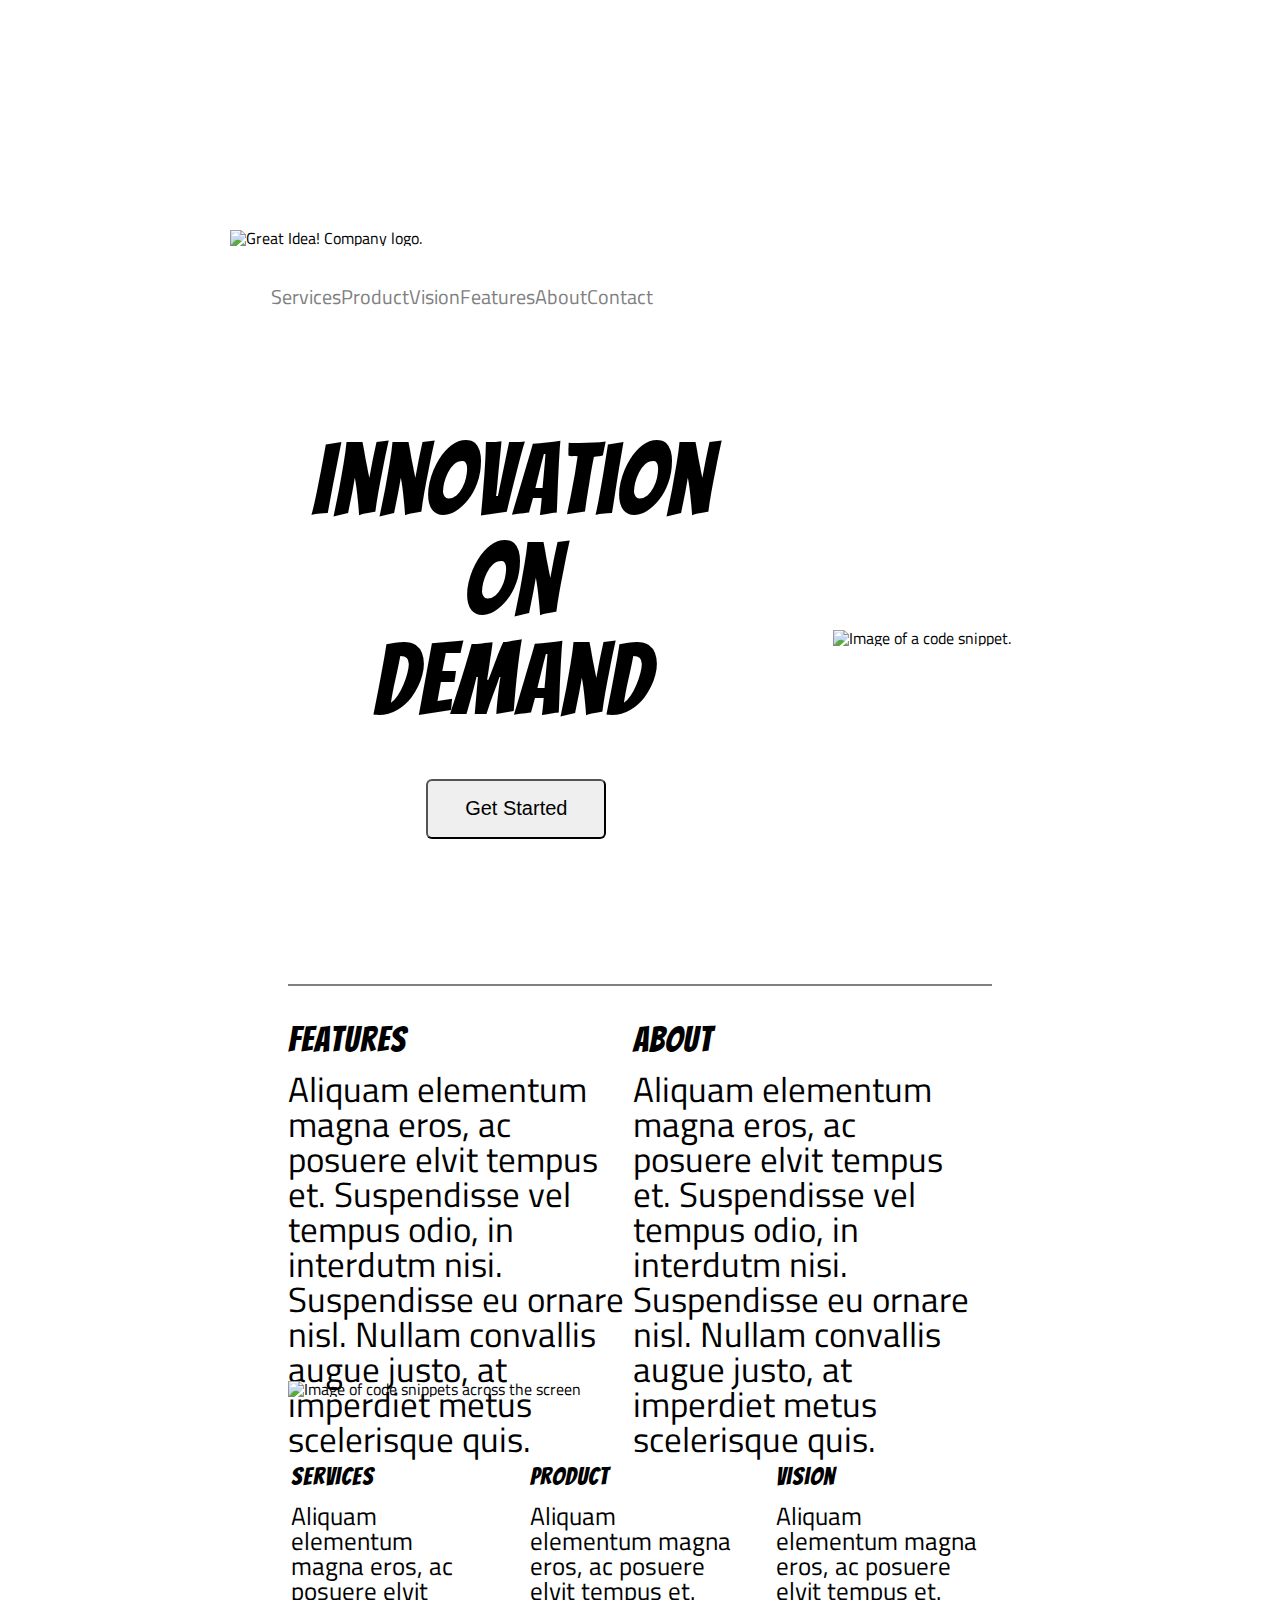
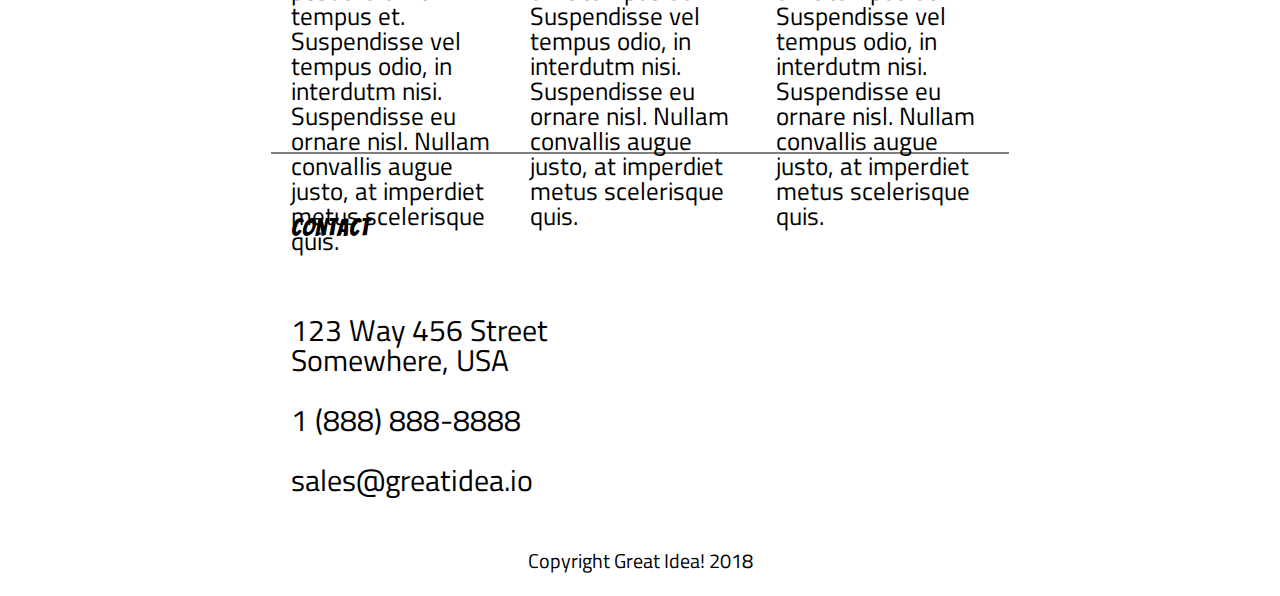
==== index.html @ 0916a38c "added to index css" ====
<!doctype html>

<html lang="en">

<head>
  <meta name='viewport' content="width=device-width, initial-scale=1">
  <meta charset="utf-8">
  <title>Great Idea - Responsive I</title>

  <link href="https://fonts.googleapis.com/css?family=Bangers|Titillium+Web" rel="stylesheet">
  <link rel="stylesheet" href="css/index.css">

</head>

<body>

  <!-- Use past code you created here for Great Idea Web Page or past solution for Great Idea Web Page HTML here! -->
  <div class="container">
      <div class="great">
          <img class="logo" src="img/logo.png" alt="Great Idea! Company logo.">
      </div>
    <div class="top-container">
      <nav class="nav">


        <a href="services.html">Services</a>
        <a href="services.html">Product</a>
        <a href="services.html">Vision</a>
        <a href="services.html">Features</a>
        <a href="services.html">About</a>
        <a href="services.html">Contact</a>

      </nav>

    </div>

    <div class="top-images">
      <div class='Iod'>

        <h1>Innovation<br>
          On<br>
          Demand<br>
          <button class="button">Get Started</button>
        </h1>
      </div>
      <div class="circle">
        <img src="img/header-img.png" width="600" height="600" alt="Image of a code snippet.">
      </div>
    </div>
  </div>
  </div>

  <section class="content">

    <div class='Features'>
      <h3>Features</h3>
      <p>
        Aliquam elementum magna eros, ac posuere elvit tempus et. Suspendisse vel tempus odio, in interdutm nisi.
        Suspendisse eu ornare nisl. Nullam convallis augue justo, at imperdiet metus scelerisque quis.
      </p>
    </div>

    <div class='About'>
      <h3>About</h3>
      <p>
        Aliquam elementum magna eros, ac posuere elvit tempus et. Suspendisse vel tempus odio, in interdutm nisi.
        Suspendisse eu ornare nisl. Nullam convallis augue justo, at imperdiet metus scelerisque quis.
      </p>
    </div>
  </section>
  <section class="img-container">

    <img class="middle-img" src="img/mid-page-accent.jpg" alt="Image of code snippets across the screen">
  </section>
  </div>
  <section class="bottom-content">
    <div class="spv">
      <div class='Services'>
        <h3>Services</h3>
        <p>
          Aliquam elementum magna eros, ac posuere elvit tempus et. Suspendisse vel tempus odio, in interdutm nisi.
          Suspendisse eu ornare nisl. Nullam convallis augue justo, at imperdiet metus scelerisque quis.
        </p>
      </div>
      <div class='Product'>
        <h3>Product</h3>
        <p>
          Aliquam elementum magna eros, ac posuere elvit tempus et. Suspendisse vel tempus odio, in interdutm nisi.
          Suspendisse eu ornare nisl. Nullam convallis augue justo, at imperdiet metus scelerisque quis.
        </p>
      </div>
      <div class='Vision'>
        <h3>Vision</h3>
        <p>
          Aliquam elementum magna eros, ac posuere elvit tempus et. Suspendisse vel tempus odio, in interdutm nisi.
          Suspendisse eu ornare nisl. Nullam convallis augue justo, at imperdiet metus scelerisque quis.
        </p>
      </div>
    </div>
  </section>

  <footer class="footer">
    <div class="contact">
      <h1>Contact</h1>
    </div>
    <address>
      123 Way 456 Street<br>
      Somewhere, USA<br>
      <br>
      1 (888) 888-8888<br>
      <br>
      sales@greatidea.io
    </address>
    <div class="copyright">
      Copyright Great Idea! 2018
    </div>
  </footer>
  <!-- Copy and paste your HTML from the first UI project here -->

  </div>
</body>

</html>
---- css/index.css ----
/* http://meyerweb.com/eric/tools/css/reset/ 
   v2.0 | 20110126
   License: none (public domain)
*/

html, body, div, span, applet, object, iframe,
h1, h2, h3, h4, h5, h6, p, blockquote, pre,
a, abbr, acronym, address, big, cite, code,
del, dfn, em, img, ins, kbd, q, s, samp,
small, strike, strong, sub, sup, tt, var,
b, u, i, center,
dl, dt, dd, ol, ul, li,
fieldset, form, label, legend,
table, caption, tbody, tfoot, thead, tr, th, td,
article, aside, canvas, details, embed, 
figure, figcaption, footer, header, hgroup, 
menu, nav, output, ruby, section, summary,
time, mark, audio, video {
	margin: 0;
	padding: 0;
	border: 0;
	font-size: 100%;
	font: inherit;
	vertical-align: baseline;
}
/* HTML5 display-role reset for older browsers */
article, aside, details, figcaption, figure, 
footer, header, hgroup, menu, nav, section {
	display: block;
}
body {
	line-height: 1;
}
ol, ul {
	list-style: none;
}
blockquote, q {
	quotes: none;
}
blockquote:before, blockquote:after,
q:before, q:after {
	content: '';
	content: none;
}
table {
	border-collapse: collapse;
	border-spacing: 0;
}

/* Set every element's box-sizing to border-box */
* {
    box-sizing: border-box;
}

html,
body {
    height: 100%;
    margin: 10%;
    font-family: 'Titillium Web', sans-serif;
}

h1,h2,h3,h4,h5 {
    font-family: 'Bangers', cursive;
    letter-spacing: 1px;
    margin-bottom: 15px;
}

/* Copy and paste your work from yesterday here and start to refactor into flexbox */


     .container {
    /* margin: 0 auto;       */
    /* display: flex; */
} 
/* start media queries */
/* mobile phone */
    @media(max-width: 500px) {
    .container {
    width: 500px;    
    background: gray;}
}
/* Tablet */
    @media(min-width: 501px) and (max-width: 800px) {
    
    .container {
       
     /* background-color: aqua; */
     /* width: 100%; */
    }
    .top-container {
        max-width: 100%;
    }

    .top-images .circle {
        display: none; 
     
    }
    .nav {
         /* display: flex;  */
         
        
    }
    .nav a{
        width: 100%;
        font-size: 15px;
        
        
        } 
    .great .logo {
        display: flex
    } 

    .Iod {
        justify-content: center;
    }
  
    .content .Features {
        font-size: 30px;
    }
    .content .About {
        font-size: 30px; 
    }
    .img-container .middle-img {
        width: 90%;
        /* margin: 15% 5% 5% 5%; */
        /* margin-top: 80px;
        margin-left: 30px;
        margin-right: 30px; */
        padding: 2%;
    }
   .bottom-content .Services {
         height: 40%;
         font-size: 20px;
    }
    .bottom-content .Product {
        height: 40%;
        font-size: 20px;
   }
   .bottom-content .Vision {
        height: 40%;
        font-size: 20px;
}

/* end of media query */

} 
/* @media(min-width: 801px) and (max-width: 1024px) {
    background: teal;
} */

.top-container {
    /* display: flex; */
    /* justify-content: space-between; */
    margin: 5%;
    


}

.top-images {
    display: flex; 
    justify-content: space-evenly;
    width: 100%;
}

.Iod {
    display: flex; 
    padding: 10%;
    text-align: center;
    font-size: 100px;

}

.Iod .button {
    /* margin-top: 0; */
    border: 1 px solid gray;
    margin-left: 2%;
    border-radius: 6px;
    width: 45%;
    height: 15%;
    font-size: 20px;
}

.circle {
    margin: auto;
}
.nav {
    display: flex;
}
.nav a {
    /* padding: 47px;
    margin-top: 10%; */
    text-decoration: none;
    color: gray;
    font-size: 20px;
}


.great .logo {
    
     margin: auto;
}

/*features that wrap around middle picture*/
.content {
    margin: 7%;
    display: flex;
    height: 200px;
    margin-bottom: 7%;
    border-top: 2px solid gray;

}

.About {

    width: 48%;
    /* margin: 1% 8%;  */
    
    margin-top: 5%;
    font-size: 35px;
    height: 250px;
}

.Features {
    width: 49%;
    /* margin: 1% 2%; */
    /* margin-left: 10%; */
    margin-top: 5%;

    font-size: 35px;
    height: 250px;
}

.bottom-content {

    /* margin-left: 40px; */
    /* margin-right: 35px; */
    margin: auto;
    border-bottom: 2px solid gray;
    height: 300px;
    width: 90%;

}

.spv {
    display: flex;
}

.Services {

    width: 30%;
    margin: 10px 20px;
    font-size: 25px;

}

.Product {

    width: 31%;
    margin: 10px 20px;
    font-size: 25px;
}

.Vision {
    margin-left: 600px;
    width: 32%;
    margin: 10px 20px;
    font-size: 25px;

}

.img-container {
    display: flex;
}

/*across page computer screen image*/
.middle-img {
    width: 100%;
    margin: 15% 5% 5% 5%;
    /* margin-top: 80px;
    margin-left: 30px;
    margin-right: 30px; */
    padding: 2%;
    


}

/*this is where bottom 
section of page starts*/


.footer {
    margin: 30px;
}

address {
    text-align: justify;
    padding: 4%;
    font-size: 30px;
}

.copyright {
    text-align: center;
    padding: 25px;
    font-size: 20px;
    margin-bottom: 30px;
}

.contact {
    margin: auto;
    padding: 4%;
    font-size: 25px
}

/*Services page. start of second page*/

.container1 {

    padding: 30px;

}

header {
    display: flex;
    justify-content: space-between;
    margin: 40px;

}

header .navtext a {

    padding: 35px;
    margin-top: 30px;
    margin-left: 30px;
    text-decoration: none;
    color: gray;
    font-size: 25px;
}

.services-header-img {
    width: 92%;
    margin: 20px;
    margin-left: 70px;
    margin-right: 70px;
    height: 300px;

}

.serv {
    display: flex;
    width: 96%;


}

.servtext {

    height: 200px;
    font-size: 30px;
    margin-left: 70px;

}

.content2 {
    display: flex;
    justify-content: space-evenly;
    flex-wrap: wrap;
    padding: 50px;
    /*border-bottom: 5px solid gray;*/
    height: 1125px;

}

.group1 {
    border: 2px solid gray;
    height: 300px;
    width: 45%;
    font-size: 25px;
    padding: 15px;
    margin-bottom: 25px;
    background-color: #E0E0E0;

}

.group2 {
    border: 2px solid gray;
    padding: 15px;
    height: 300px;
    width: 45%;
    font-size: 25px;
    margin-top: 25px;
    margin-bottom: 25px;
    background-color: #E0E0E0;
}

.group3 {
    border: 2px solid gray;
    padding: 15px;
    height: 300px;
    width: 45%;
    font-size: 25px;
    margin-top: 25px;
    margin-bottom: 50px;
    background-color: #E0E0E0;
}

.btn {
    width: 200px;
    height: 50px;
    margin: 15px;
    padding: 15px;
    border-radius: 7px;
}

.textpicbottom {
    display: flex;
    border-top: 2px solid black;
    width: 90%;
    margin-left: 75px;
    justify-content: space-between;

}

.aboutfact {
    border: 1 px solid gray;
    /*margin-left: 70px;*/
    padding: 20px;
    width: 45%;
    font-size: 25px;
    margin-top: 20px;
}

.services-info-img {

    width: 47%;
    height: 420px;
    margin-top: 50px;

}

/*.factpicwrap {
    display: flex;
}

/*.factpic {
    padding: 50px;
    margin-right: 60px;
    width: 45%;
    height:                                 


    /*justify-content: flex-end;
} */
.cc {
    text-align: center;
}

li {
    margin-top: 20px;
}

hr {
    width: 87%;
    margin-left: 90px;
}
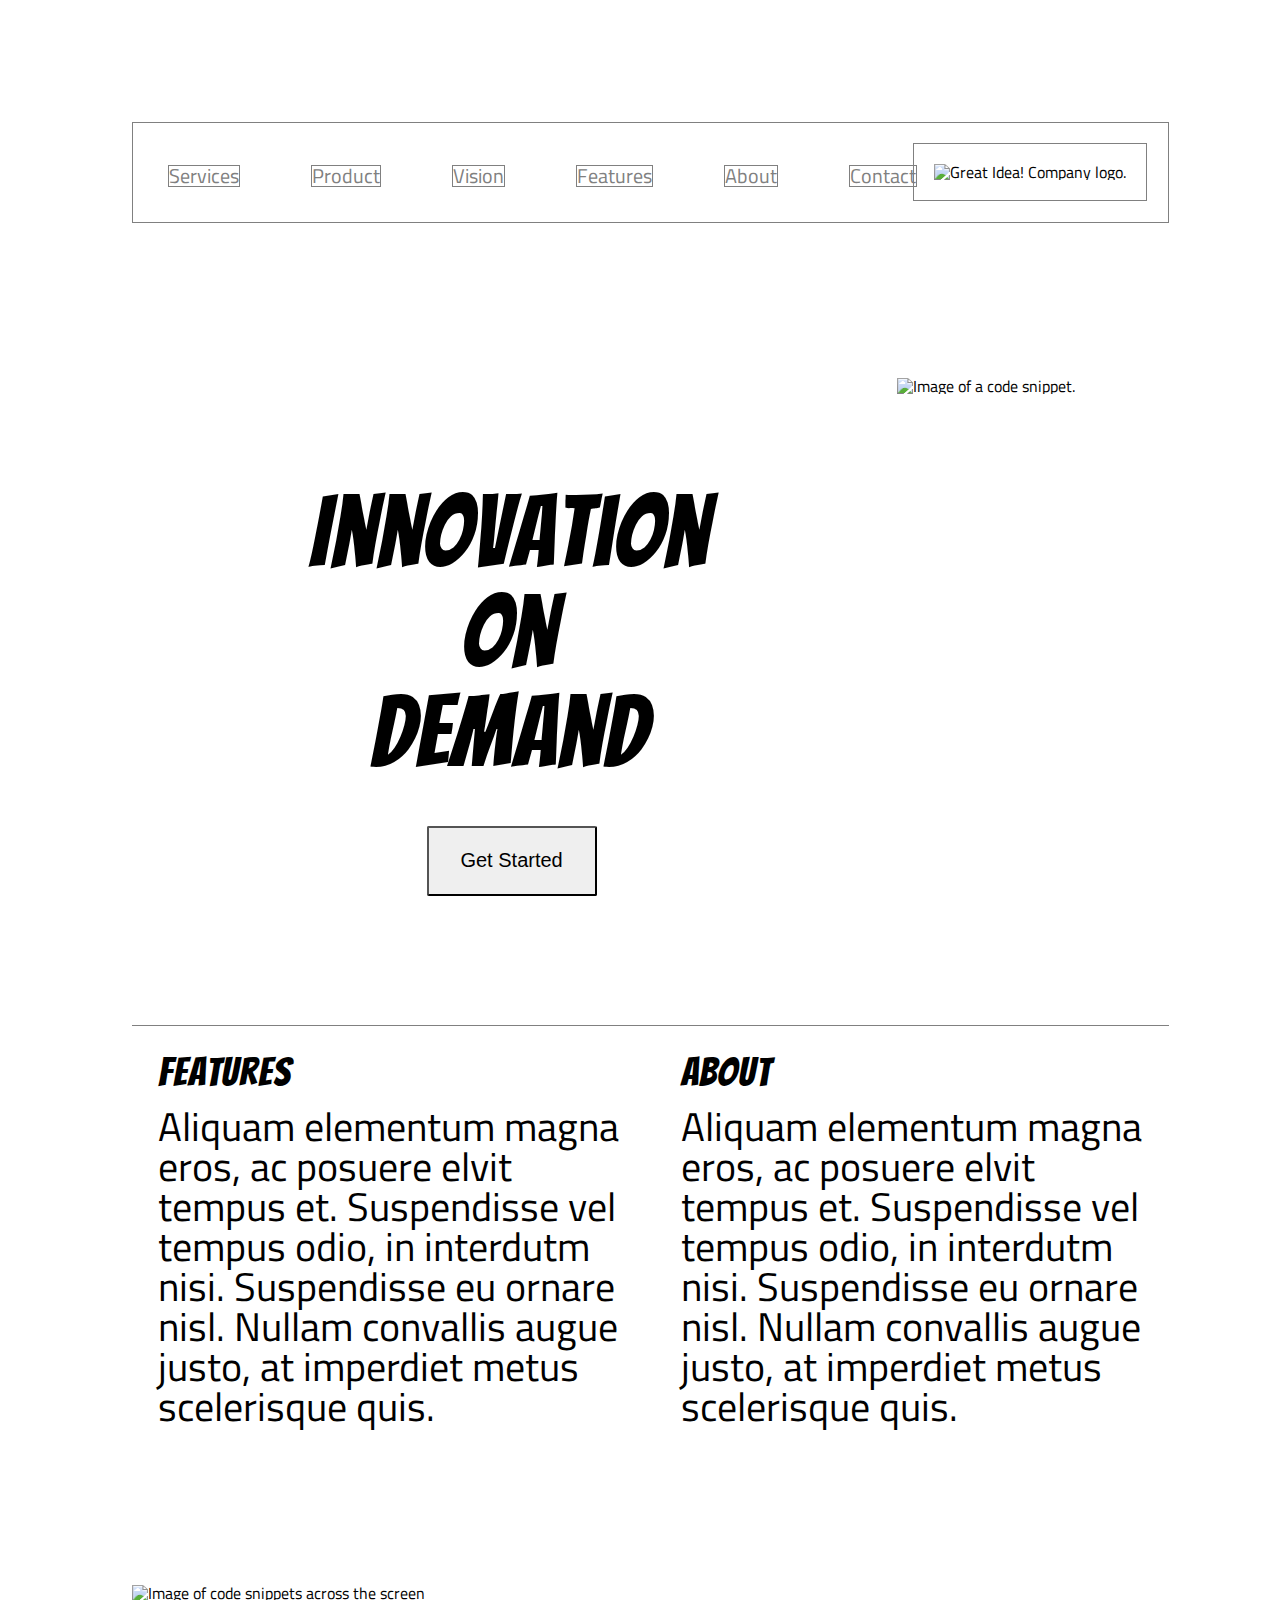
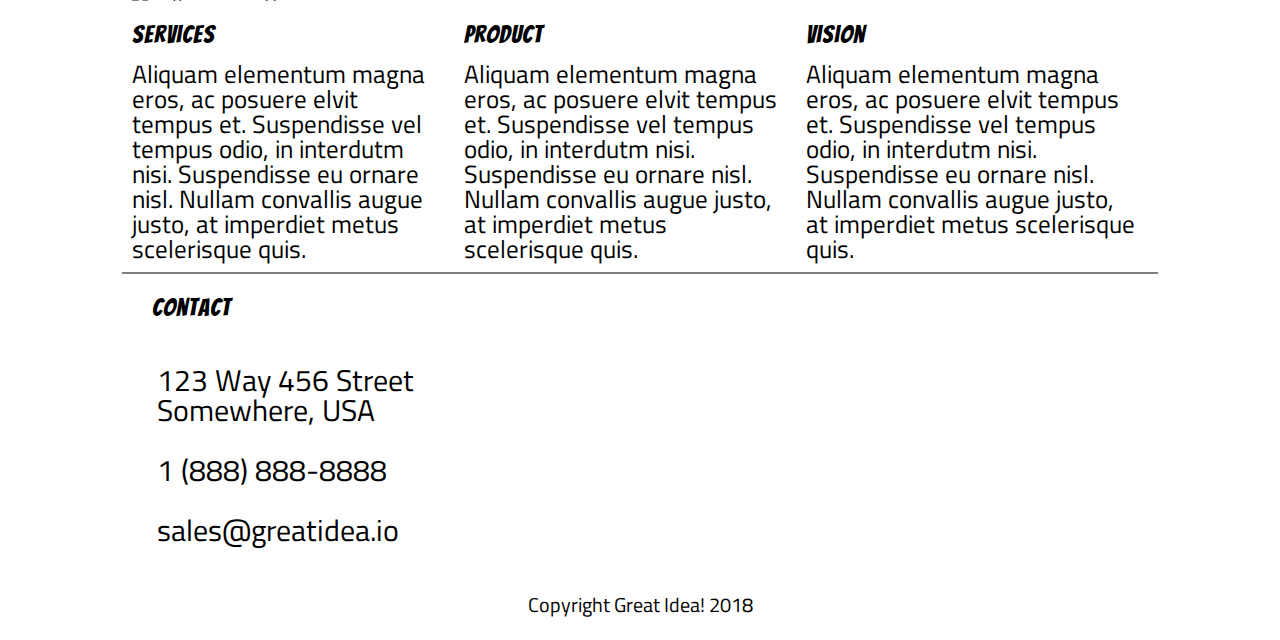
==== commit b516dd0c: "refactored html" ====
--- a/index.html
+++ b/index.html
@@ -13,15 +13,14 @@
 </head>
 
 <body>
-
-  <!-- Use past code you created here for Great Idea Web Page or past solution for Great Idea Web Page HTML here! -->
-  <div class="container">
-      <div class="great">
-          <img class="logo" src="img/logo.png" alt="Great Idea! Company logo.">
-      </div>
-    <div class="top-container">
-      <nav class="nav">
-
+<!-- Use past code you created here for Great Idea Web Page or past solution for Great Idea Web Page HTML here! -->
+ <!-- Copy and paste your HTML from the first UI project here -->
+  <header class="container">  
+    <div class="great">
+      <img class="logo" src="img/logo.png" alt="Great Idea! Company logo.">
+    </div>
+    
+    <nav class="nav">
 
         <a href="services.html">Services</a>
         <a href="services.html">Product</a>
@@ -30,21 +29,22 @@
         <a href="services.html">About</a>
         <a href="services.html">Contact</a>
 
-      </nav>
-
-    </div>
+     </nav>
+    
+  </header>
+    
 
     <div class="top-images">
       <div class='Iod'>
 
-        <h1>Innovation<br>
+      <h1>Innovation<br>
           On<br>
           Demand<br>
           <button class="button">Get Started</button>
         </h1>
       </div>
       <div class="circle">
-        <img src="img/header-img.png" width="600" height="600" alt="Image of a code snippet.">
+        <img class='cirlogo' src="img/header-img.png" width="600" height="600" alt="Image of a code snippet.">
       </div>
     </div>
   </div>
@@ -73,7 +73,7 @@
     <img class="middle-img" src="img/mid-page-accent.jpg" alt="Image of code snippets across the screen">
   </section>
   </div>
-  <section class="bottom-content">
+  
     <div class="spv">
       <div class='Services'>
         <h3>Services</h3>
@@ -97,7 +97,7 @@
         </p>
       </div>
     </div>
-  </section>
+  
 
   <footer class="footer">
     <div class="contact">
@@ -115,9 +115,9 @@
       Copyright Great Idea! 2018
     </div>
   </footer>
-  <!-- Copy and paste your HTML from the first UI project here -->
-
+ 
   </div>
+</div>
 </body>
 
 </html>--- a/css/index.css
+++ b/css/index.css
@@ -55,7 +55,7 @@
 html,
 body {
     height: 100%;
-    margin: 10%;
+    margin: 5%;
     font-family: 'Titillium Web', sans-serif;
 }
 
@@ -68,103 +68,48 @@
 /* Copy and paste your work from yesterday here and start to refactor into flexbox */
 
 
-     .container {
-    /* margin: 0 auto;       */
-    /* display: flex; */
-} 
-/* start media queries */
-/* mobile phone */
-    @media(max-width: 500px) {
-    .container {
-    width: 500px;    
-    background: gray;}
-}
-/* Tablet */
-    @media(min-width: 501px) and (max-width: 800px) {
-    
-    .container {
-       
-     /* background-color: aqua; */
-     /* width: 100%; */
-    }
-    .top-container {
-        max-width: 100%;
-    }
-
-    .top-images .circle {
-        display: none; 
-     
-    }
-    .nav {
-         /* display: flex;  */
-         
-        
-    }
-    .nav a{
-        width: 100%;
-        font-size: 15px;
-        
-        
-        } 
-    .great .logo {
-        display: flex
-    } 
-
-    .Iod {
-        justify-content: center;
-    }
+.container {
+    margin: 1%;
+    margin-bottom: 15%;
+    display: flex;
+    flex-direction: row-reverse;
+    align-items: flex-end;
+    border: 1px solid grey;  
+    width: 100%; 
+
+ }   
+.great {
+    display: flex; 
+    border: 1px solid grey; 
+    margin: 2%;
   
-    .content .Features {
-        font-size: 30px;
-    }
-    .content .About {
-        font-size: 30px; 
-    }
-    .img-container .middle-img {
-        width: 90%;
-        /* margin: 15% 5% 5% 5%; */
-        /* margin-top: 80px;
-        margin-left: 30px;
-        margin-right: 30px; */
-        padding: 2%;
-    }
-   .bottom-content .Services {
-         height: 40%;
-         font-size: 20px;
-    }
-    .bottom-content .Product {
-        height: 40%;
-        font-size: 20px;
-   }
-   .bottom-content .Vision {
-        height: 40%;
-        font-size: 20px;
-}
-
-/* end of media query */
-
-} 
-/* @media(min-width: 801px) and (max-width: 1024px) {
-    background: teal;
-} */
-
-.top-container {
-    /* display: flex; */
-    /* justify-content: space-between; */
-    margin: 5%;
-    
-
-
-}
-
+}
+.nav {
+    display: flex;
+}
+ .nav a {
+    justify-content: space-between;
+    margin: 9%;   
+    text-decoration: none;
+    color: gray;
+    font-size: 20px;
+    border: 1px solid grey;   
+}
+/* logo for header */
+.great .logo {
+    display: flex;
+    left: 83%;
+    top: 0;
+    margin: 20px;
+}
 .top-images {
-    display: flex; 
+    display: flex;
     justify-content: space-evenly;
-    width: 100%;
-}
-
+  
+}
+/* innovation on demand logo */
 .Iod {
-    display: flex; 
+    display: flex;
     padding: 10%;
     text-align: center;
     font-size: 100px;
@@ -172,101 +117,72 @@
 }
 
 .Iod .button {
-    /* margin-top: 0; */
+    margin-top: 0;
     border: 1 px solid gray;
-    margin-left: 2%;
-    border-radius: 6px;
-    width: 45%;
-    height: 15%;
+    margin-left: 5px;
+    border-radius: 2px;
+    width: 170px;
+    height: 70px;
     font-size: 20px;
 }
 
-.circle {
-    margin: auto;
-}
-.nav {
-    display: flex;
-}
-.nav a {
-    /* padding: 47px;
-    margin-top: 10%; */
-    text-decoration: none;
-    color: gray;
-    font-size: 20px;
-}
-
-
 .great .logo {
-    
-     margin: auto;
+    display: flex;
+    
 }
 
 /*features that wrap around middle picture*/
 .content {
-    margin: 7%;
-    display: flex;
-    height: 200px;
-    margin-bottom: 7%;
-    border-top: 2px solid gray;
-
+    margin: 1%;
+    border-top: 1px solid gray;
+    display: flex;
+    height: 60%;
+    width: 100%;   
 }
 
 .About {
 
     width: 48%;
-    /* margin: 1% 8%;  */
-    
-    margin-top: 5%;
-    font-size: 35px;
-    height: 250px;
+    margin: 2.5%; 
+    font-size: 40px;
+    height: 80%;
 }
 
 .Features {
     width: 49%;
-    /* margin: 1% 2%; */
-    /* margin-left: 10%; */
-    margin-top: 5%;
-
-    font-size: 35px;
-    height: 250px;
-}
-
-.bottom-content {
-
-    /* margin-left: 40px; */
-    /* margin-right: 35px; */
-    margin: auto;
+    margin: 2.5%;
+    font-size: 40px;
+    height: 80%;
+}
+/* bottom text with 3 columns */
+
+.spv {
+    display: flex; 
+    width: 100%;   
     border-bottom: 2px solid gray;
-    height: 300px;
-    width: 90%;
-
-}
-
-.spv {
-    display: flex;
 }
 
 .Services {
-
+    
     width: 30%;
-    margin: 10px 20px;
+    margin: 1%;
     font-size: 25px;
 
 }
 
 .Product {
-
+    
     width: 31%;
-    margin: 10px 20px;
+    margin: 1%;
     font-size: 25px;
 }
 
 .Vision {
-    margin-left: 600px;
+  
     width: 32%;
-    margin: 10px 20px;
-    font-size: 25px;
-
+    margin: 1%;
+    font-size: 25px;
+  
 }
 
 .img-container {
@@ -276,14 +192,7 @@
 /*across page computer screen image*/
 .middle-img {
     width: 100%;
-    margin: 15% 5% 5% 5%;
-    /* margin-top: 80px;
-    margin-left: 30px;
-    margin-right: 30px; */
-    padding: 2%;
-    
-
-
+    margin: 1%;   
 }
 
 /*this is where bottom 
@@ -291,12 +200,13 @@
 
 
 .footer {
-    margin: 30px;
+    margin: 1%;
+    
 }
 
 address {
     text-align: justify;
-    padding: 4%;
+    padding: 25px;
     font-size: 30px;
 }
 
@@ -308,8 +218,7 @@
 }
 
 .contact {
-    margin: auto;
-    padding: 4%;
+    margin: 2%;
     font-size: 25px
 }
 
@@ -369,7 +278,7 @@
     padding: 50px;
     /*border-bottom: 5px solid gray;*/
     height: 1125px;
-
+    
 }
 
 .group1 {
@@ -430,15 +339,13 @@
     font-size: 25px;
     margin-top: 20px;
 }
-
 .services-info-img {
-
+    
     width: 47%;
     height: 420px;
     margin-top: 50px;
 
 }
-
 /*.factpicwrap {
     display: flex;
 }
@@ -459,7 +366,6 @@
 li {
     margin-top: 20px;
 }
-
 hr {
     width: 87%;
     margin-left: 90px;
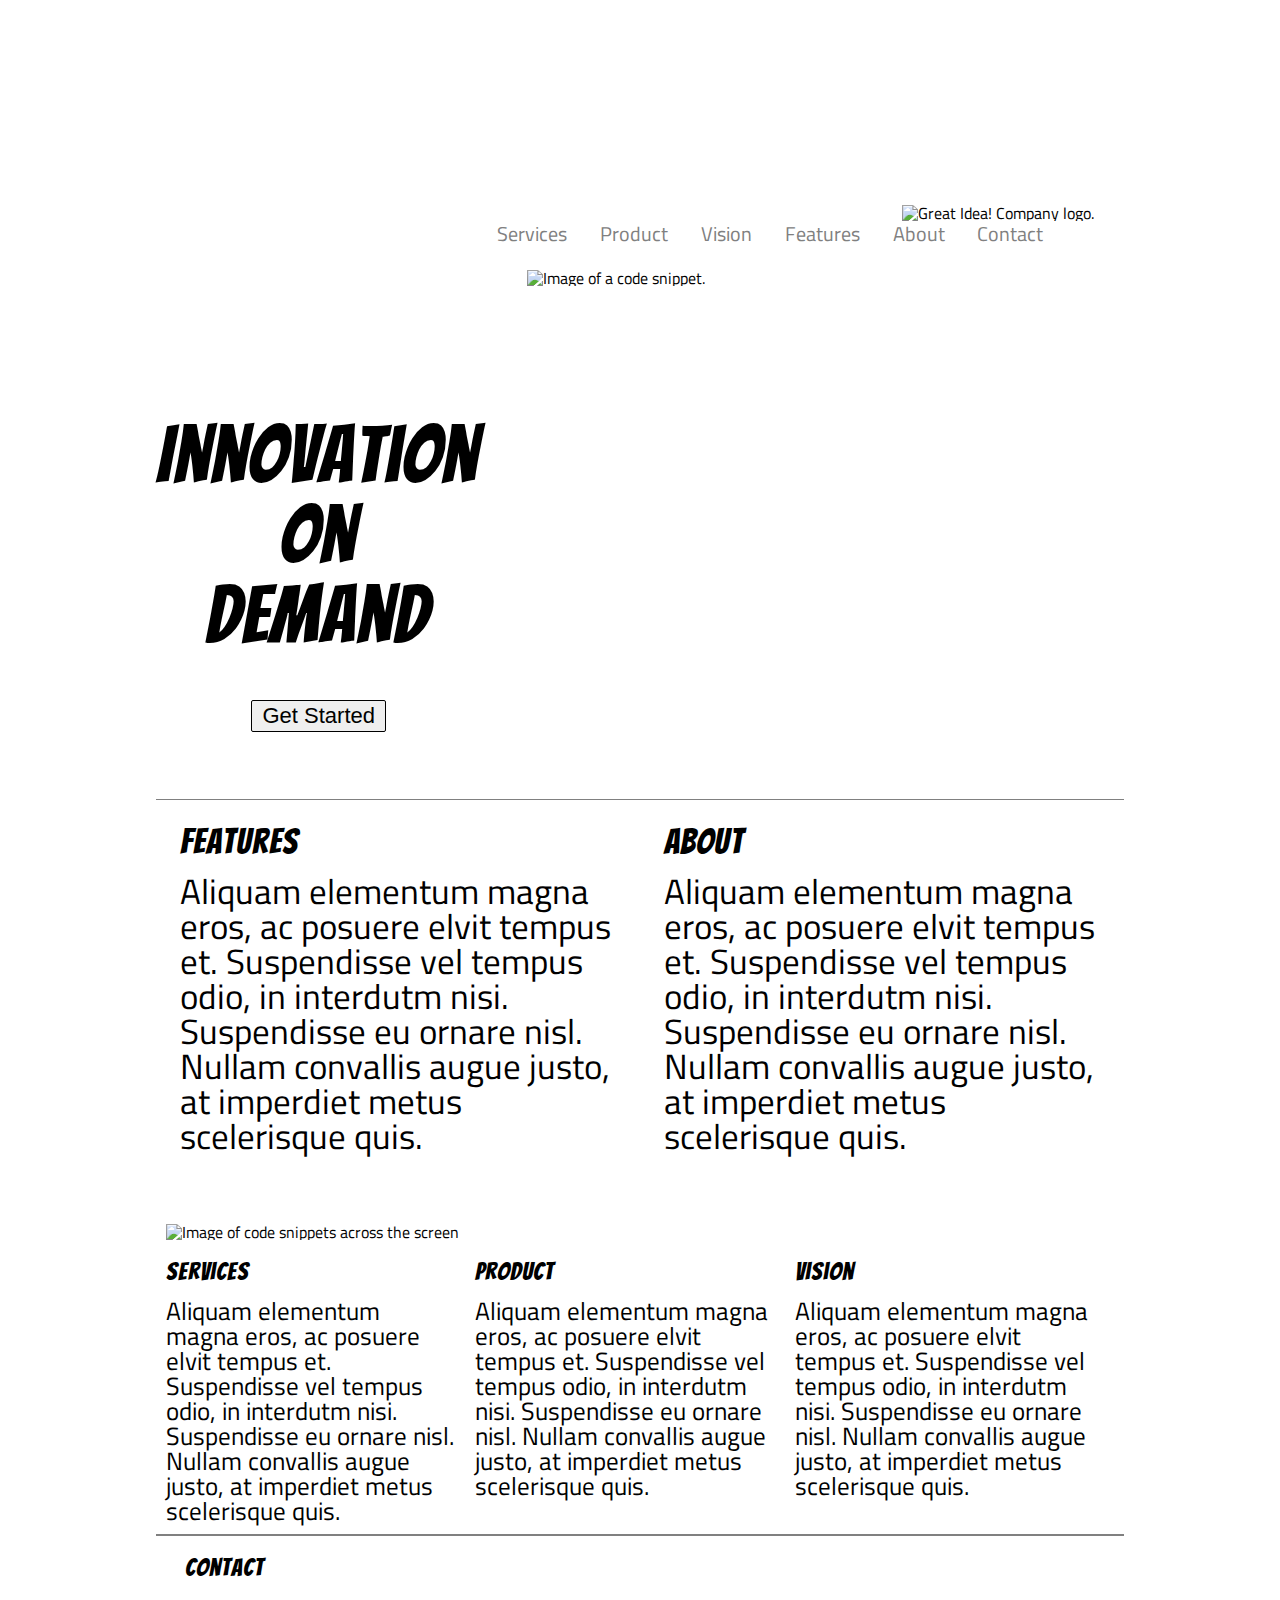
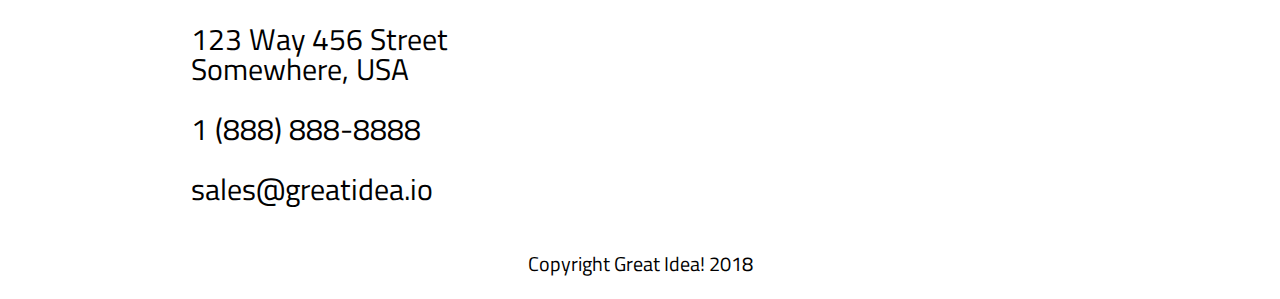
==== commit 654accb7: "added file and fixed errors" ====
--- a/index.html
+++ b/index.html
@@ -44,7 +44,7 @@
         </h1>
       </div>
       <div class="circle">
-        <img class='cirlogo' src="img/header-img.png" width="600" height="600" alt="Image of a code snippet.">
+        <img class='cirlogo' src="img/header-img.png" width="450" height="450" alt="Image of a code snippet.">
       </div>
     </div>
   </div>
--- a/css/index.css
+++ b/css/index.css
@@ -66,34 +66,36 @@
 }
 
 /* Copy and paste your work from yesterday here and start to refactor into flexbox */
-
+body {
+    
+    padding: 3%;
+}
 
 .container {
     margin: 1%;
-    margin-bottom: 15%;
+    
     display: flex;
     flex-direction: row-reverse;
     align-items: flex-end;
-    border: 1px solid grey;  
     width: 100%; 
 
  }   
 .great {
     display: flex; 
-    border: 1px solid grey; 
     margin: 2%;
   
 }
 .nav {
     display: flex;
+   
 }
  .nav a {
-    justify-content: space-between;
-    margin: 9%;   
+    
+    padding: 4.3%;
     text-decoration: none;
     color: gray;
-    font-size: 20px;
-    border: 1px solid grey;   
+    font-size: 20px; 
+     
 }
 /* logo for header */
 .great .logo {
@@ -104,55 +106,54 @@
 }
 .top-images {
     display: flex;
-    justify-content: space-evenly;
-  
+    /* justify-content: space-evenly; */
+    
 }
 /* innovation on demand logo */
 .Iod {
     display: flex;
-    padding: 10%;
+    padding-top: 15%;
+    padding-right: 5%;
     text-align: center;
-    font-size: 100px;
+    font-size: 80px;
+   
 
 }
 
 .Iod .button {
-    margin-top: 0;
-    border: 1 px solid gray;
-    margin-left: 5px;
+    border: 1px solid;
+    margin-left: 1%;
     border-radius: 2px;
-    width: 170px;
-    height: 70px;
-    font-size: 20px;
-}
-
-.great .logo {
-    display: flex;
-    
-}
+    width: 42%;
+    height: 10%;
+    font-size: 22px;
+}
+
+/*  */
 
 /*features that wrap around middle picture*/
 .content {
-    margin: 1%;
+    /* margin: 1%; */
     border-top: 1px solid gray;
-    display: flex;
-    height: 60%;
+    margin-top: 5%;
+    display: flex;
+    height: 50%;
     width: 100%;   
 }
 
 .About {
 
-    width: 48%;
+    width: 49%;
     margin: 2.5%; 
-    font-size: 40px;
-    height: 80%;
+    font-size: 35px;
+    height: 65%;
 }
 
 .Features {
     width: 49%;
     margin: 2.5%;
-    font-size: 40px;
-    height: 80%;
+    font-size: 35px;
+    height: 65%;
 }
 /* bottom text with 3 columns */
 
@@ -160,8 +161,8 @@
     display: flex; 
     width: 100%;   
     border-bottom: 2px solid gray;
-}
-
+    border-top: 4%;   
+}
 .Services {
     
     width: 30%;
@@ -192,7 +193,8 @@
 /*across page computer screen image*/
 .middle-img {
     width: 100%;
-    margin: 1%;   
+    margin: 1%; 
+      
 }
 
 /*this is where bottom 
@@ -222,37 +224,41 @@
     font-size: 25px
 }
 
-/*Services page. start of second page*/
+/*---------SERVICES PAGE----------------      start of second page*/
 
 .container1 {
-
-    padding: 30px;
-
-}
-
-header {
-    display: flex;
-    justify-content: space-between;
-    margin: 40px;
-
-}
-
+   
+    width: 100%;  
+    margin: 1%;
+}
+.great {
+    
+}
+.great .logo {
+    
+    l
+    
+}  
+.top {
+    display: flex;
+    
+    width: 100%;
+    border: 1px solid blue;
+}
 header .navtext a {
-
-    padding: 35px;
-    margin-top: 30px;
-    margin-left: 30px;
+   
+    border: 1px solid red;
+    text-align: center;
+    padding: 1%;
     text-decoration: none;
     color: gray;
     font-size: 25px;
 }
-
-.services-header-img {
-    width: 92%;
-    margin: 20px;
-    margin-left: 70px;
-    margin-right: 70px;
-    height: 300px;
+/* top image */
+.container .serv-img {
+    width: 100%;  
+    margin: 5%;
+    padding: 2%; 
 
 }
 
@@ -264,10 +270,11 @@
 }
 
 .servtext {
-
-    height: 200px;
+    padding-top: 5%;
+    padding-bottom: 5%;
+    height: 30%;
     font-size: 30px;
-    margin-left: 70px;
+    
 
 }
 
@@ -275,10 +282,9 @@
     display: flex;
     justify-content: space-evenly;
     flex-wrap: wrap;
-    padding: 50px;
-    /*border-bottom: 5px solid gray;*/
+    padding: 2%;    
     height: 1125px;
-    
+    border: 1px solid gray;
 }
 
 .group1 {
@@ -346,19 +352,7 @@
     margin-top: 50px;
 
 }
-/*.factpicwrap {
-    display: flex;
-}
-
-/*.factpic {
-    padding: 50px;
-    margin-right: 60px;
-    width: 45%;
-    height:                                 
-
-
-    /*justify-content: flex-end;
-} */
+
 .cc {
     text-align: center;
 }
@@ -369,4 +363,161 @@
 hr {
     width: 87%;
     margin-left: 90px;
-}+}
+/* MEDIA QUERIES  */
+@media (max-width: 800px) {
+
+    .circle {
+        display: none;
+    }
+    .nav {
+        width: 100%;
+        font-size: 15px;
+
+    }
+    .nav a {
+        justify-content: space-between;
+        padding: 4%;
+
+    }
+   .container {
+        flex-direction: column;
+        
+        align-items: center;
+    }
+    .top-images {
+        justify-content: center;
+    }
+    .Iod {
+        margin-bottom: 7%;
+        justify-content: center;
+    }
+    .content {
+        margin: 1%;
+        border-top: 1px solid gray;
+        display: flex;
+        height: 20%;
+        width: 100%; 
+    }
+    .About {
+        padding: 1%;
+        width: 48%; 
+        font-size: 18px;
+        height: 20%;
+    }
+    
+    .Features {
+        width: 49%;   
+        font-size: 18px;
+        height: 20%;
+        padding: 1%;
+    }
+    .spv {
+        height: 24%;
+    }
+    .Services {
+        font-size: 15px;
+           
+    }
+    
+    .Product {
+        font-size: 15px;
+    }
+    
+    .Vision {
+        font-size: 15px;     
+    }
+    address {
+
+        font-size: 15px;
+    }
+    
+    .copyright {
+        font-size: 10px;
+    
+
+    }
+    
+    .contact {
+        font-size: 15px
+    }
+    
+}
+@media (max-width: 500px) {
+    body {
+        margin: 0%;        
+        height: 100%;
+    }
+    .container {
+        margin: 0%;
+        margin-bottom: 0%; 
+          
+    }
+    .nav {
+   
+        flex-direction: column;
+        align-items: center;
+        
+        width: 120%;
+    }
+    .nav a {
+        
+        text-align: center;
+        border: 1px solid gray;
+        width: 100%;
+        /* margin: 2%; */
+    }
+
+    .About {
+        width: 100%;
+        display: inline-block;
+        font-size: 13px;
+        height: 10%;
+    }
+    
+    .Features {
+        display: inline-block;
+        width: 100%;
+        font-size: 13px;
+        height: 10%;
+      
+    }
+    .content {
+        display: inline-block;
+        height: 20%;
+
+    }
+    .spv {
+        display: inline-block;
+        height: 29%;
+    }
+    .Services {
+        font-size: 13px;
+        width: 100%;   
+    }
+    
+    .Product {
+        font-size: 13px;
+        width: 100%;
+    }
+    
+    .Vision {
+        font-size: 13px; 
+        width: 100%;    
+    }
+    address {
+
+        font-size: 13px;
+    }
+    
+    .copyright {
+        font-size: 10px;
+    
+
+    }
+    
+    .contact {
+        font-size: 15px
+    }
+
+}
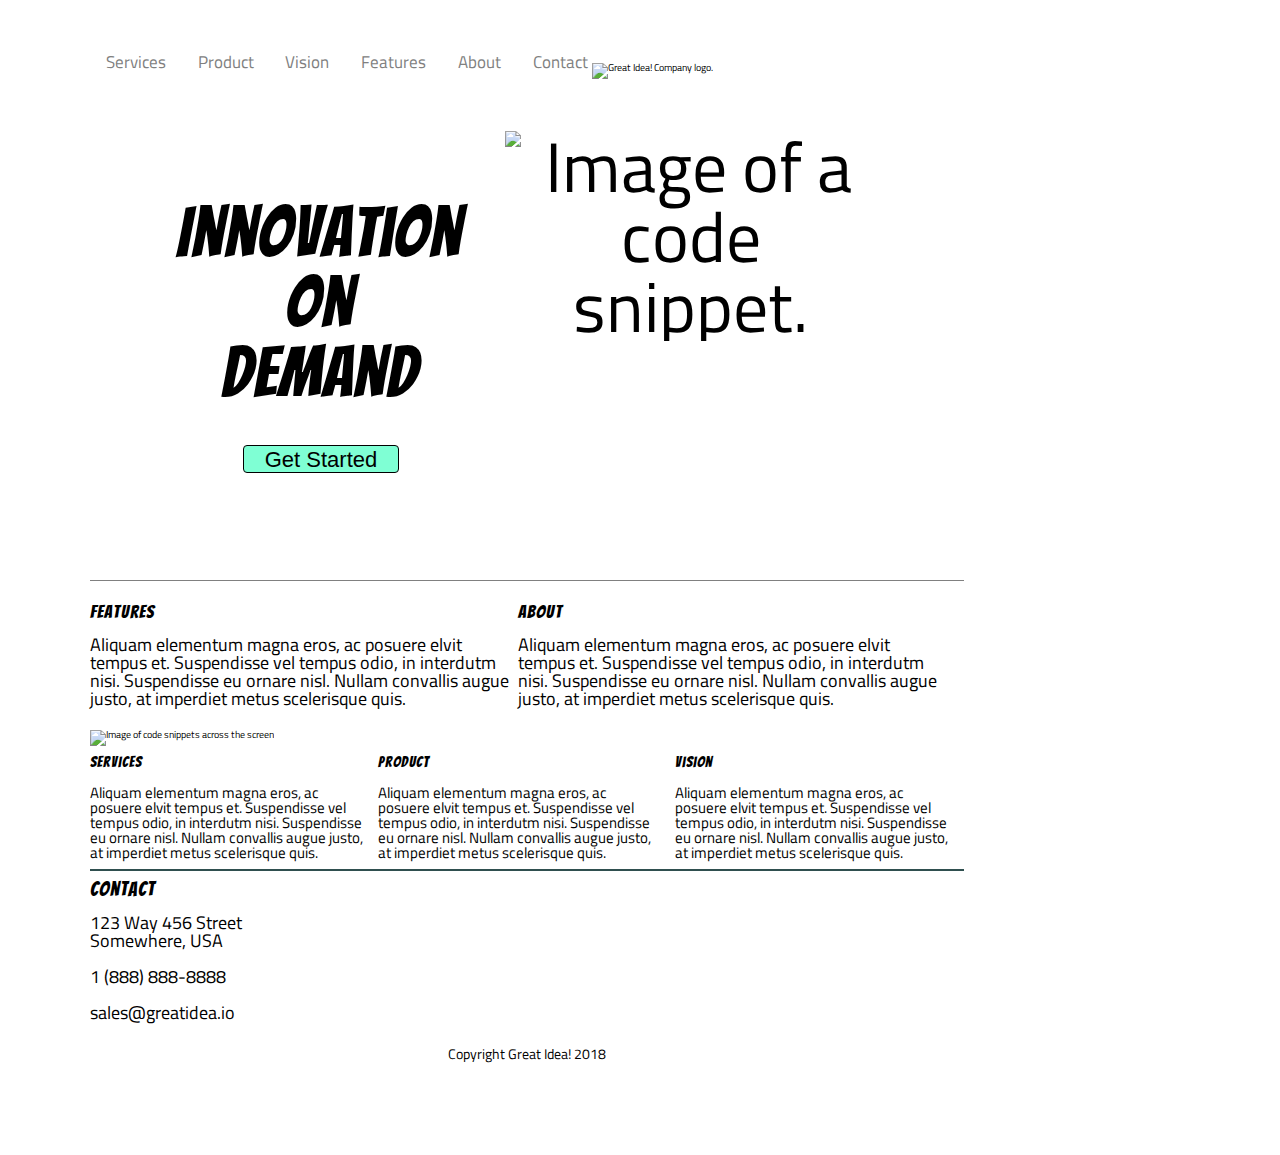
==== commit c3f07181: "fixed all errors" ====
--- a/index.html
+++ b/index.html
@@ -16,9 +16,9 @@
 <!-- Use past code you created here for Great Idea Web Page or past solution for Great Idea Web Page HTML here! -->
  <!-- Copy and paste your HTML from the first UI project here -->
   <header class="container">  
-    <div class="great">
-      <img class="logo" src="img/logo.png" alt="Great Idea! Company logo.">
-    </div>
+  <div class="great">
+  <img class="logo" src="img/logo.png" alt="Great Idea! Company logo.">
+  </div>
     
     <nav class="nav">
 
@@ -34,24 +34,19 @@
   </header>
     
 
-    <div class="top-images">
-      <div class='Iod'>
-
+  <div class="top-images">
+    <div class="Iod">
       <h1>Innovation<br>
           On<br>
           Demand<br>
           <button class="button">Get Started</button>
-        </h1>
-      </div>
+        </h1>     
       <div class="circle">
-        <img class='cirlogo' src="img/header-img.png" width="450" height="450" alt="Image of a code snippet.">
+        <img class='cirlogo' src="img/header-img.png" alt="Image of a code snippet.">
       </div>
     </div>
   </div>
-  </div>
-
   <section class="content">
-
     <div class='Features'>
       <h3>Features</h3>
       <p>
@@ -68,11 +63,11 @@
       </p>
     </div>
   </section>
-  <section class="img-container">
+
 
     <img class="middle-img" src="img/mid-page-accent.jpg" alt="Image of code snippets across the screen">
-  </section>
-  </div>
+  
+  
   
     <div class="spv">
       <div class='Services'>
@@ -111,9 +106,9 @@
       <br>
       sales@greatidea.io
     </address>
-    <div class="copyright">
+  <div class="copyright">
       Copyright Great Idea! 2018
-    </div>
+  </div>
   </footer>
  
   </div>
--- a/css/index.css
+++ b/css/index.css
@@ -29,7 +29,12 @@
 	display: block;
 }
 body {
-	line-height: 1;
+    line-height: 1;
+    max-width: 900px;
+    padding: 1%;
+    margin: 2% 6%;
+    
+    
 }
 ol, ul {
 	list-style: none;
@@ -50,13 +55,17 @@
 /* Set every element's box-sizing to border-box */
 * {
     box-sizing: border-box;
+    width: 100%;
 }
 
 html,
 body {
-    height: 100%;
-    margin: 5%;
+    height: auto;
     font-family: 'Titillium Web', sans-serif;
+    
+}
+html {
+    font-size: 62.5%;
 }
 
 h1,h2,h3,h4,h5 {
@@ -66,25 +75,21 @@
 }
 
 /* Copy and paste your work from yesterday here and start to refactor into flexbox */
-body {
-    
-    padding: 3%;
-}
-
+/* header around nav */
 .container {
-    margin: 1%;
-    
+    /*    */
     display: flex;
     flex-direction: row-reverse;
     align-items: flex-end;
-    width: 100%; 
+    max-width: 100%; 
 
  }   
-.great {
-    display: flex; 
-    margin: 2%;
-  
-}
+ /* round picture */
+.great {   
+    margin-left: 15%;
+    margin-bottom: 1%;
+}
+/* navigation */
 .nav {
     display: flex;
    
@@ -94,28 +99,28 @@
     padding: 4.3%;
     text-decoration: none;
     color: gray;
-    font-size: 20px; 
+    font-size: 1.7rem; 
      
 }
-/* logo for header */
-.great .logo {
-    display: flex;
-    left: 83%;
-    top: 0;
-    margin: 20px;
-}
+/* div around IOD and circle */
 .top-images {
     display: flex;
-    /* justify-content: space-evenly; */
+    
+    
     
 }
 /* innovation on demand logo */
+.top-images h1 {
+    /*  */
+    margin-top: 9%;
+}
 .Iod {
     display: flex;
-    padding-top: 15%;
+    margin: 5%;
     padding-right: 5%;
     text-align: center;
-    font-size: 80px;
+    
+    font-size: 70px;
    
 
 }
@@ -123,10 +128,11 @@
 .Iod .button {
     border: 1px solid;
     margin-left: 1%;
-    border-radius: 2px;
+    border-radius: 4px;
     width: 42%;
     height: 10%;
     font-size: 22px;
+    background-color: aquamarine;
 }
 
 /*  */
@@ -137,22 +143,22 @@
     border-top: 1px solid gray;
     margin-top: 5%;
     display: flex;
-    height: 50%;
+    height: 25%;
     width: 100%;   
 }
 
 .About {
 
     width: 49%;
-    margin: 2.5%; 
-    font-size: 35px;
+    margin: 2.5% 0 0 0%; 
+    font-size: 1.8rem;
     height: 65%;
 }
 
 .Features {
     width: 49%;
-    margin: 2.5%;
-    font-size: 35px;
+    margin: 2.5% 0;
+    font-size: 1.8rem;
     height: 65%;
 }
 /* bottom text with 3 columns */
@@ -160,40 +166,44 @@
 .spv {
     display: flex; 
     width: 100%;   
-    border-bottom: 2px solid gray;
+    border-bottom: 2px solid darkslategray;
     border-top: 4%;   
-}
+} 
+/* bottom 3  */
 .Services {
     
-    width: 30%;
+    width: 32%;
+    margin: 1% 0;
+    font-size: 1.5rem;
+
+}
+
+.Product {
+    
+    width: 32%;
     margin: 1%;
-    font-size: 25px;
-
-}
-
-.Product {
-    
-    width: 31%;
-    margin: 1%;
-    font-size: 25px;
+    font-size: 1.5rem;
 }
 
 .Vision {
   
     width: 32%;
     margin: 1%;
-    font-size: 25px;
+    font-size: 1.5rem;
   
 }
 
 .img-container {
     display: flex;
+    margin: 1%;
 }
 
 /*across page computer screen image*/
 .middle-img {
-    width: 100%;
-    margin: 1%; 
+    width: 100%
+    
+    
+    
       
 }
 
@@ -202,26 +212,26 @@
 
 
 .footer {
-    margin: 1%;
+    margin: 1% 0;
     
 }
 
 address {
     text-align: justify;
-    padding: 25px;
-    font-size: 30px;
+    
+    font-size: 1.8rem;
 }
 
 .copyright {
     text-align: center;
     padding: 25px;
-    font-size: 20px;
+    font-size: 1.4rem;
     margin-bottom: 30px;
 }
 
 .contact {
-    margin: 2%;
-    font-size: 25px
+    
+    font-size: 2rem;
 }
 
 /*---------SERVICES PAGE----------------      start of second page*/
@@ -231,14 +241,7 @@
     width: 100%;  
     margin: 1%;
 }
-.great {
-    
-}
-.great .logo {
-    
-    l
-    
-}  
+
 .top {
     display: flex;
     
@@ -256,8 +259,8 @@
 }
 /* top image */
 .container .serv-img {
-    width: 100%;  
-    margin: 5%;
+    width: 90%;  
+    margin: 3%;
     padding: 2%; 
 
 }
@@ -377,11 +380,12 @@
     }
     .nav a {
         justify-content: space-between;
-        padding: 4%;
+        padding: 3%;
 
     }
    .container {
         flex-direction: column;
+        max-width: 100%;
         
         align-items: center;
     }
@@ -393,11 +397,14 @@
         justify-content: center;
     }
     .content {
-        margin: 1%;
+        margin: 4%;
         border-top: 1px solid gray;
         display: flex;
         height: 20%;
         width: 100%; 
+    }
+    .middle-img {
+        max-width: 100%;
     }
     .About {
         padding: 1%;
@@ -443,21 +450,22 @@
     }
     
 }
+/* MOBILE */
 @media (max-width: 500px) {
     body {
         margin: 0%;        
         height: 100%;
+        max-width: 100%;
     }
     .container {
         margin: 0%;
         margin-bottom: 0%; 
-          
+        max-width: 100%;  
     }
     .nav {
    
         flex-direction: column;
-        align-items: center;
-        
+        align-items: center;  
         width: 120%;
     }
     .nav a {
@@ -467,7 +475,9 @@
         width: 100%;
         /* margin: 2%; */
     }
-
+    .middle-img {
+        max-width: 100%;
+    }
     .About {
         width: 100%;
         display: inline-block;
@@ -485,11 +495,13 @@
     .content {
         display: inline-block;
         height: 20%;
+        max-width: 100%;
 
     }
     .spv {
         display: inline-block;
         height: 29%;
+
     }
     .Services {
         font-size: 13px;
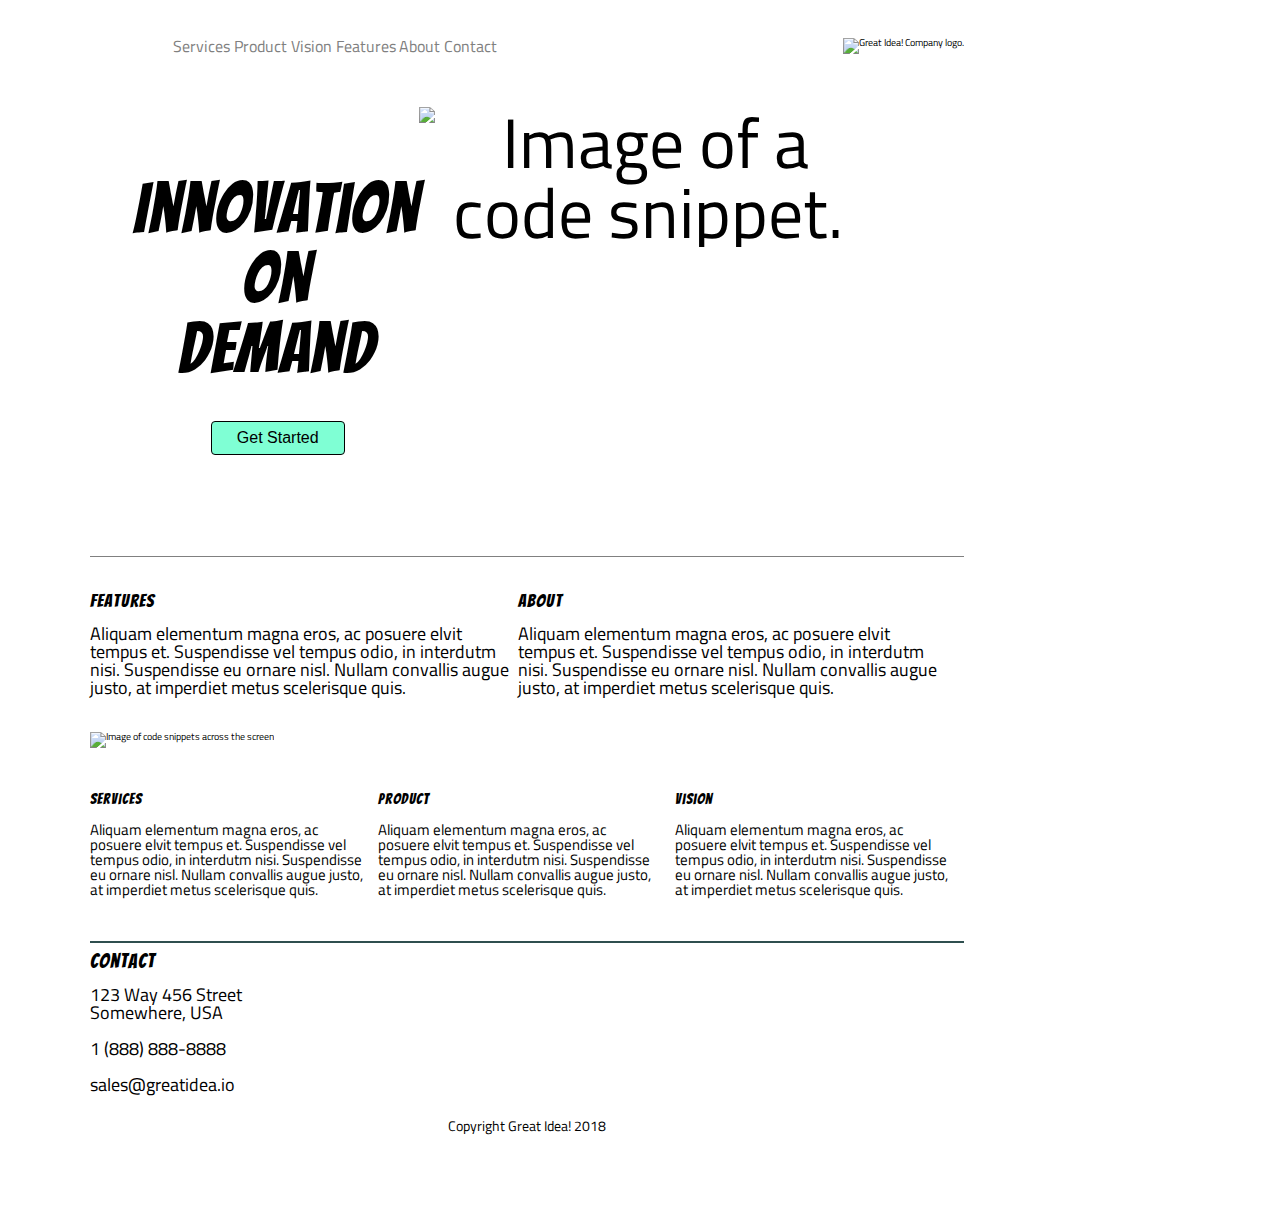
==== commit a37b04bc: "improved responsive plus tablet" ====
--- a/index.html
+++ b/index.html
@@ -13,8 +13,6 @@
 </head>
 
 <body>
-<!-- Use past code you created here for Great Idea Web Page or past solution for Great Idea Web Page HTML here! -->
- <!-- Copy and paste your HTML from the first UI project here -->
   <header class="container">  
   <div class="great">
   <img class="logo" src="img/logo.png" alt="Great Idea! Company logo.">
--- a/css/index.css
+++ b/css/index.css
@@ -55,7 +55,7 @@
 /* Set every element's box-sizing to border-box */
 * {
     box-sizing: border-box;
-    width: 100%;
+    /* width: 100%; */
 }
 
 html,
@@ -80,13 +80,13 @@
     /*    */
     display: flex;
     flex-direction: row-reverse;
-    align-items: flex-end;
+    /* align-items: flex-end; */
     max-width: 100%; 
 
  }   
  /* round picture */
 .great {   
-    margin-left: 15%;
+    margin-left: 42%;
     margin-bottom: 1%;
 }
 /* navigation */
@@ -96,10 +96,10 @@
 }
  .nav a {
     
-    padding: 4.3%;
+    
     text-decoration: none;
     color: gray;
-    font-size: 1.7rem; 
+    font-size: 1.6rem; 
      
 }
 /* div around IOD and circle */
@@ -129,9 +129,9 @@
     border: 1px solid;
     margin-left: 1%;
     border-radius: 4px;
-    width: 42%;
-    height: 10%;
-    font-size: 22px;
+    width: 47%;
+    height: 12%;
+    font-size: 1.6rem;
     background-color: aquamarine;
 }
 
@@ -150,14 +150,14 @@
 .About {
 
     width: 49%;
-    margin: 2.5% 0 0 0%; 
+    padding: 4% 0;
     font-size: 1.8rem;
     height: 65%;
 }
 
 .Features {
     width: 49%;
-    margin: 2.5% 0;
+    padding: 4% 0;
     font-size: 1.8rem;
     height: 65%;
 }
@@ -175,6 +175,7 @@
     width: 32%;
     margin: 1% 0;
     font-size: 1.5rem;
+    padding: 4% 0;
 
 }
 
@@ -183,6 +184,7 @@
     width: 32%;
     margin: 1%;
     font-size: 1.5rem;
+    padding: 4% 0;
 }
 
 .Vision {
@@ -190,6 +192,7 @@
     width: 32%;
     margin: 1%;
     font-size: 1.5rem;
+    padding: 4% 0;
   
 }
 
@@ -233,9 +236,9 @@
     
     font-size: 2rem;
 }
-
+/* /////////////////////////////////////////////////////////// */
 /*---------SERVICES PAGE----------------      start of second page*/
-
+/* ////////////////////////////////////////////////////////// */
 .container1 {
    
     width: 100%;  
@@ -244,22 +247,19 @@
 
 .top {
     display: flex;
-    
+    text-align: center;    
     width: 100%;
-    border: 1px solid blue;
-}
-header .navtext a {
-   
-    border: 1px solid red;
-    text-align: center;
-    padding: 1%;
+    /* border: 1px solid blue; */
+}
+a {
     text-decoration: none;
     color: gray;
-    font-size: 25px;
+    font-size: 1.8em;  
+    padding: 0 .65%;
 }
 /* top image */
 .container .serv-img {
-    width: 90%;  
+   max-width: 100%;  
     margin: 3%;
     padding: 2%; 
 
@@ -287,14 +287,14 @@
     flex-wrap: wrap;
     padding: 2%;    
     height: 1125px;
-    border: 1px solid gray;
+    /* border: 2px solid darkslategray; */
 }
 
 .group1 {
     border: 2px solid gray;
     height: 300px;
     width: 45%;
-    font-size: 25px;
+    font-size: 2rem;
     padding: 15px;
     margin-bottom: 25px;
     background-color: #E0E0E0;
@@ -306,7 +306,7 @@
     padding: 15px;
     height: 300px;
     width: 45%;
-    font-size: 25px;
+    font-size:  2rem;
     margin-top: 25px;
     margin-bottom: 25px;
     background-color: #E0E0E0;
@@ -317,7 +317,7 @@
     padding: 15px;
     height: 300px;
     width: 45%;
-    font-size: 25px;
+    font-size:  2rem;
     margin-top: 25px;
     margin-bottom: 50px;
     background-color: #E0E0E0;
@@ -345,13 +345,13 @@
     /*margin-left: 70px;*/
     padding: 20px;
     width: 45%;
-    font-size: 25px;
+    font-size:  2rem;
     margin-top: 20px;
 }
 .services-info-img {
     
-    width: 47%;
-    height: 420px;
+    width: 45%;
+    height: 75%;
     margin-top: 50px;
 
 }
@@ -361,14 +361,16 @@
 }
 
 li {
-    margin-top: 20px;
-}
-hr {
-    width: 87%;
-    margin-left: 90px;
-}
-/* MEDIA QUERIES  */
+    margin-top: 4%;
+}
+
+
+/* MEDIA QUERIES Tablet */
+/* //////////////////////////////// */
 @media (max-width: 800px) {
+    body {
+        max-width:700px;
+    }
 
     .circle {
         display: none;
@@ -378,9 +380,15 @@
         font-size: 15px;
 
     }
+    .great {
+        width: 25%;
+        justify-content: center;
+        /* margin-right: 20%; */
+    }
     .nav a {
         justify-content: space-between;
-        padding: 3%;
+        padding: 4%;
+        font-size: 1.5rem;
 
     }
    .container {
@@ -396,10 +404,15 @@
         margin-bottom: 7%;
         justify-content: center;
     }
+    .Iod .button {
+        font-size: 1.5rem;
+        height: 12%;
+    
+    }
     .content {
-        margin: 4%;
-        border-top: 1px solid gray;
-        display: flex;
+        margin: 4% 0;
+        border-top: 2px solid gray;
+        /* display: flex; */
         height: 20%;
         width: 100%; 
     }
@@ -421,6 +434,7 @@
     }
     .spv {
         height: 24%;
+        padding: 2%;
     }
     .Services {
         font-size: 15px;
@@ -448,19 +462,48 @@
     .contact {
         font-size: 15px
     }
-    
-}
-/* MOBILE */
+    /*Services Page Media Query  */
+    /* //////////////////////// */
+    body {
+        height: 100%;
+    }
+   .serv-img {
+       width: 100%;   
+     }
+     .top a {
+         font-size: 1.4rem;
+         padding: 1%;
+     }
+     .servtext {
+         font-size: 2rem;;
+     }
+     .group1 {
+         font-size: 1.7rem;
+     }
+     .group2 {
+        font-size: 1.7rem;
+     }
+     .group3 {
+        font-size: 1.7rem;
+     }
+     /* bottom section of services page */
+     .textpicbottom {
+         margin: 0% 5%;       
+     }
+     .aboutfact {
+        font-size: 1.6rem;
+     }
+/* ///////////////////// */
+/*///// MOBILE///////// */
 @media (max-width: 500px) {
     body {
-        margin: 0%;        
         height: 100%;
-        max-width: 100%;
-    }
-    .container {
-        margin: 0%;
-        margin-bottom: 0%; 
-        max-width: 100%;  
+        max-width: 500px;
+    }
+
+    .great {
+        font-size: 1.2rem;
+        justify-content;: center;
     }
     .nav {
    
@@ -472,8 +515,14 @@
         
         text-align: center;
         border: 1px solid gray;
+        font-size: 1.8rem;
         width: 100%;
-        /* margin: 2%; */
+   
+    }
+    .Iod .button {
+        width: 60%;
+        height: 12%;
+        font-size: 1.5rem;
     }
     .middle-img {
         max-width: 100%;
@@ -481,15 +530,17 @@
     .About {
         width: 100%;
         display: inline-block;
-        font-size: 13px;
+        font-size: 1.6rem;
         height: 10%;
+        padding: 4% 0;
     }
     
     .Features {
         display: inline-block;
         width: 100%;
-        font-size: 13px;
+        font-size: 1.6rem;
         height: 10%;
+        padding: 4% 0;
       
     }
     .content {
@@ -504,18 +555,21 @@
 
     }
     .Services {
-        font-size: 13px;
-        width: 100%;   
+        font-size: 1.6rem;
+        width: 100%; 
+        padding: 4% 0;  
     }
     
     .Product {
-        font-size: 13px;
+        font-size: 1.6rem;
         width: 100%;
+        padding: 4% 0;
     }
     
     .Vision {
-        font-size: 13px; 
-        width: 100%;    
+        font-size: 1.6rem; 
+        width: 100%;
+        padding: 4% 0;    
     }
     address {
 
@@ -524,12 +578,14 @@
     
     .copyright {
         font-size: 10px;
+        padding: 4% 0;
     
 
     }
     
     .contact {
-        font-size: 15px
-    }
-
-}
+        font-size: 15px;
+        padding: 4% 0;
+    }
+
+}
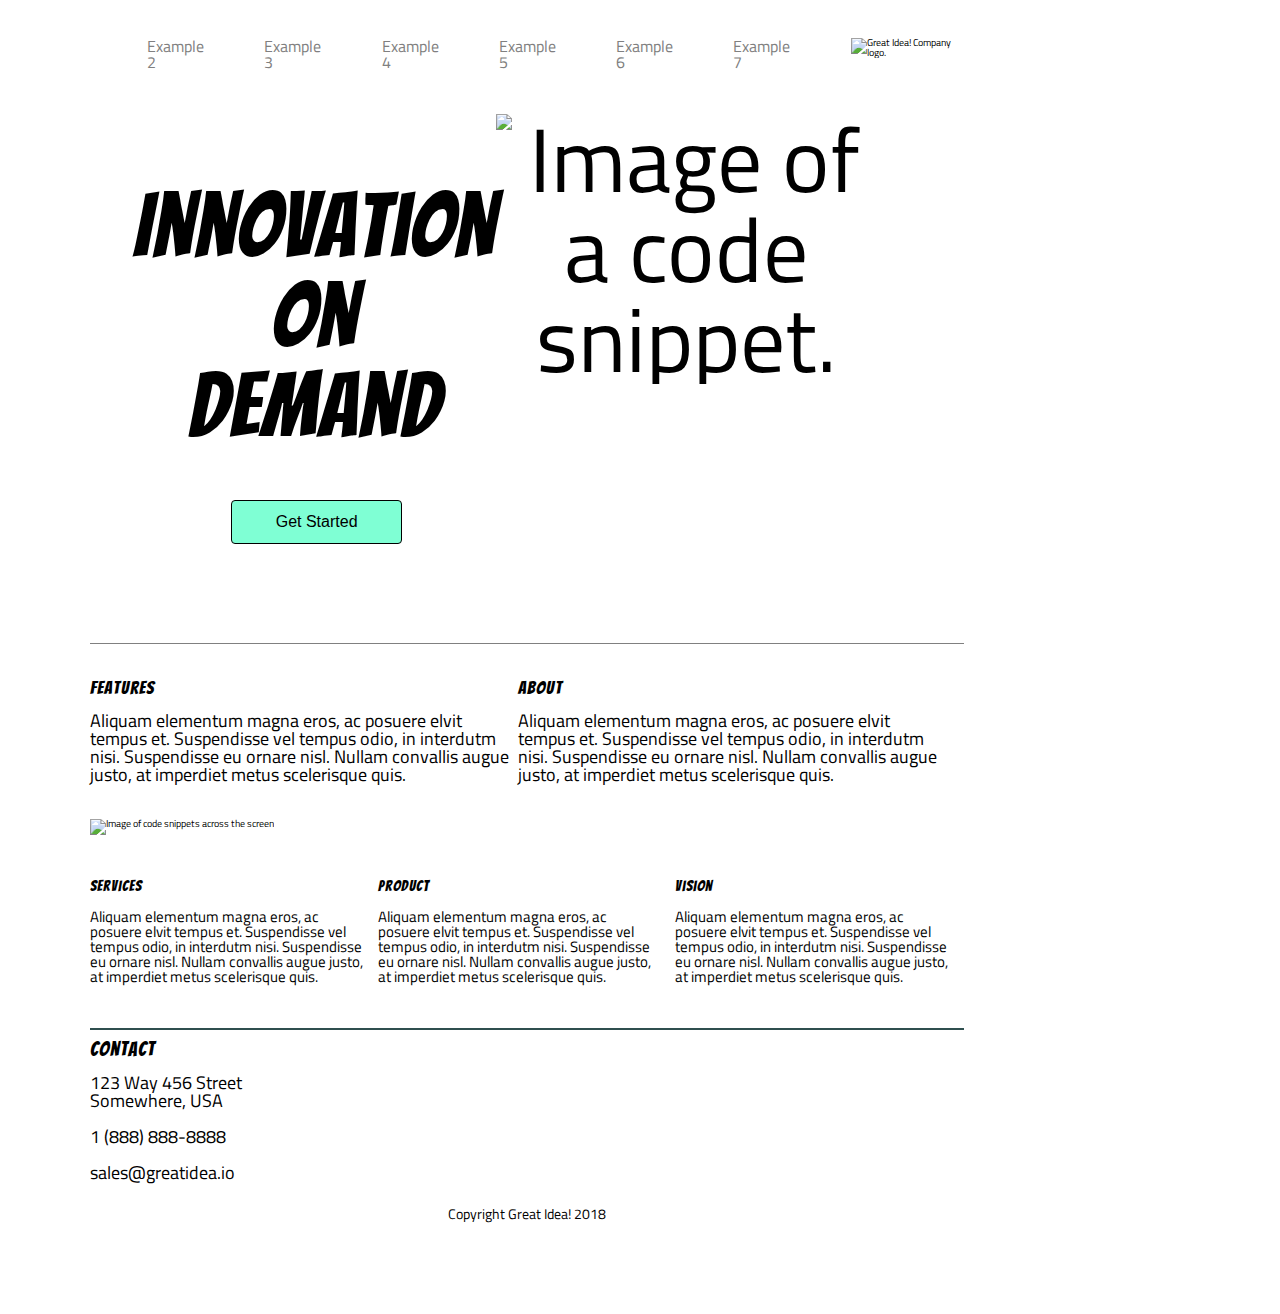
==== commit 59ff9f83: "fixed responsive errors" ====
--- a/index.html
+++ b/index.html
@@ -20,12 +20,12 @@
     
     <nav class="nav">
 
-        <a href="services.html">Services</a>
-        <a href="services.html">Product</a>
-        <a href="services.html">Vision</a>
-        <a href="services.html">Features</a>
-        <a href="services.html">About</a>
-        <a href="services.html">Contact</a>
+        <a href="services.html">Example 2</a>
+        <a href="services.html">Example 3</a>
+        <a href="services.html">Example 4</a>
+        <a href="services.html">Example 5</a>
+        <a href="services.html">Example 6</a>
+        <a href="services.html">Example 7</a>
 
      </nav>
     
--- a/css/index.css
+++ b/css/index.css
@@ -94,13 +94,11 @@
     display: flex;
    
 }
- .nav a {
-    
-    
+ .nav a {   
     text-decoration: none;
     color: gray;
     font-size: 1.6rem; 
-     
+     margin-left: 14%;
 }
 /* div around IOD and circle */
 .top-images {
@@ -120,7 +118,7 @@
     padding-right: 5%;
     text-align: center;
     
-    font-size: 70px;
+    font-size: 9rem;
    
 
 }
@@ -499,11 +497,13 @@
     body {
         height: 100%;
         max-width: 500px;
-    }
-
+        
+    }   
+/* logo on top */
     .great {
         font-size: 1.2rem;
-        justify-content;: center;
+        margin-right: 54%;
+        
     }
     .nav {
    
